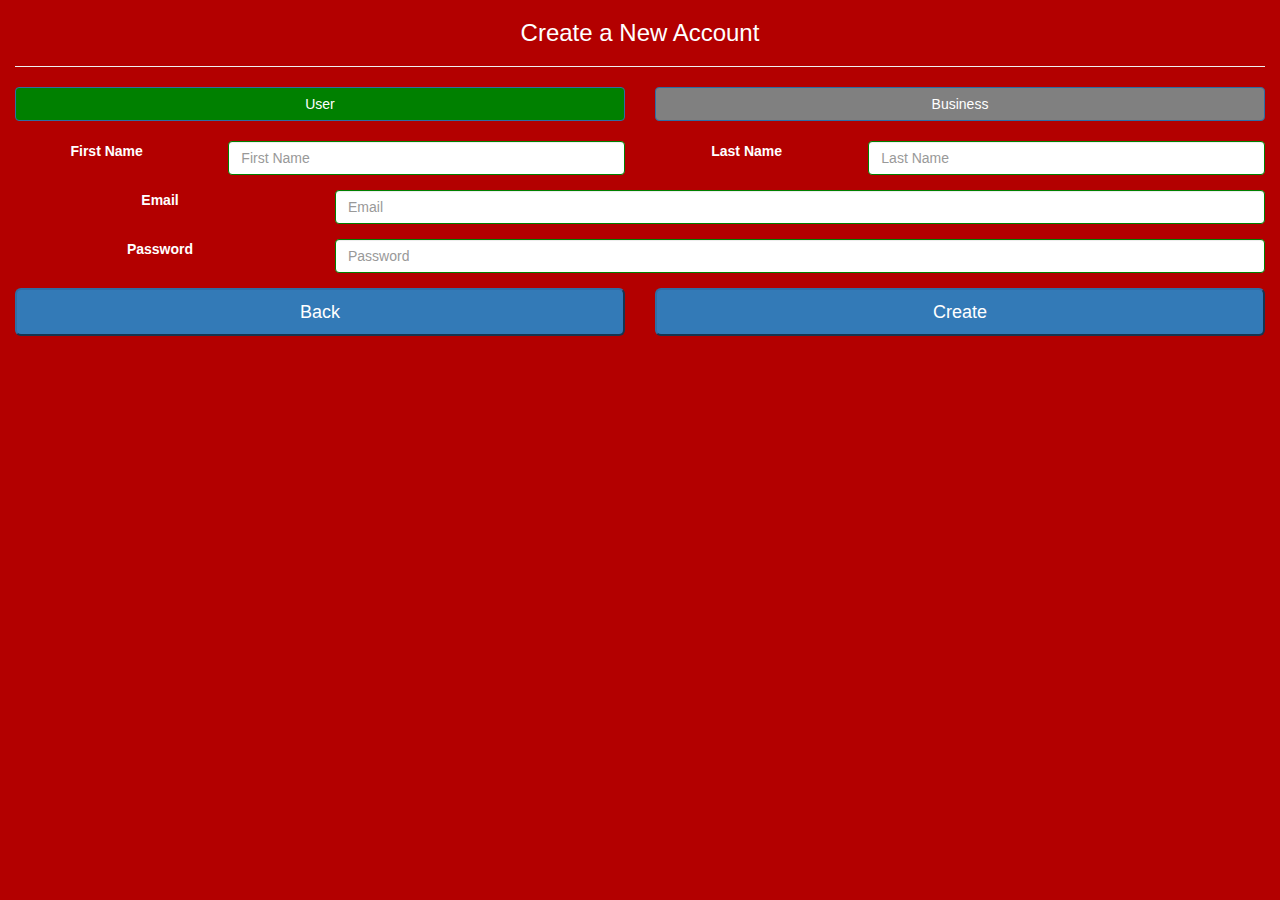
==== www/create_account.html @ bb2be97a "Initial Commit" ====
<!DOCTYPE html>

<html>
    <head>
        <meta charset="utf-8" />
        <meta name="format-detection" content="telephone=no" />
        <meta name="msapplication-tap-highlight" content="no" />
        <!-- WARNING: for iOS 7, remove the width=device-width and height=device-height attributes. See https://issues.apache.org/jira/browse/CB-4323 -->
        <meta name="viewport" content="user-scalable=no, initial-scale=1, maximum-scale=1, minimum-scale=1, width=device-width, height=device-height, target-densitydpi=device-dpi" />
        <link rel="stylesheet" type="text/css" href="css/create_account.css" />
        <link href=' http://fonts.googleapis.com/css?family=Droid+Sans' rel='stylesheet' type='text/css'>
        
        <title>Connect</title>

        <!-- BootStrap Include-->
        <!-- Latest compiled and minified CSS -->
        <link rel="stylesheet" href="http://maxcdn.bootstrapcdn.com/bootstrap/3.3.6/css/bootstrap.min.css">
        <!-- jQuery library -->
        <script src='https://cdnjs.cloudflare.com/ajax/libs/jquery/2.1.1/jquery.min.js'></script>
        <!-- Latest compiled JavaScript -->
        <script src="http://maxcdn.bootstrapcdn.com/bootstrap/3.3.6/js/bootstrap.min.js"></script>


        <!-- Firebase -->
        <script src='https://cdn.firebase.com/js/client/2.1.0/firebase.js'></script>

    </head>
    <body class="login_body">
        <div class="container-fluid login_body">
          <h3>Create a New Account</h3>
          <hr>

          <div class="row">
            <div class="col-xs-6">
                <button type="button" id="button_user" class="btn btn-primary btn-block">User</button>
            </div>
            <div class="col-xs-6">
                <button type="button" id="button_business" class="btn btn-primary btn-block">Business</button>
            </div>
          </div>
          <br>

          <div id="create_account_form">
              <form>
                  <div class="form-group row">
                    <label for="inputFirstName" class="col-xs-2 form-control-label">First Name</label>
                    <div class="col-xs-4">
                      <input type="text" class="form-control" id="inputFirstName" pattern="[a-z|A-Z]*" placeholder="First Name">
                    </div>
                    <label for="inputLastName" class="col-xs-2 form-control-label">Last Name</label>
                    <div class="col-xs-4">
                      <input type="text" class="form-control" id="inputLastName" pattern="[a-z|A-Z]*" placeholder="Last Name">
                    </div>
                  </div>

                  <div class="form-group row">
                    <label for="inputEmail" class="col-xs-3 form-control-label">Email</label>
                    <div class="col-xs-9">
                      <input type="email" class="form-control" id="inputEmail" placeholder="Email">
                    </div>
                  </div>
                  <div class="form-group row">
                    <label for="inputPassword" class="col-xs-3 form-control-label">Password</label>
                    <div class="col-xs-9">
                      <input type="password" class="form-control" id="inputPassword" placeholder="Password">
                    </div>
                  </div>          
              </form>
          </div>

          <div class="button_container">
            <div class="row">
                <div class="col-xs-6">
                    <button type="button" id="button_back" class="btn-block btn-lg btn-primary">Back</button>
                </div>
                <div class="col-xs-6">
                    <button type="submit" id="button_create_account" class="btn-block btn-lg btn-primary">Create</button> 
                </div>
          </div>
        </div>


        <script type="text/javascript" src="cordova.js"></script>
        <script type="text/javascript" src="js/create_account.js"></script>
        <script type="text/javascript">
            app.initialize();
        </script>
    </body>
</html>
---- www/css/create_account.css ----
/*
 * Licensed to the Apache Software Foundation (ASF) under one
 * or more contributor license agreements.  See the NOTICE file
 * distributed with this work for additional information
 * regarding copyright ownership.  The ASF licenses this file
 * to you under the Apache License, Version 2.0 (the
 * "License"); you may not use this file except in compliance
 * with the License.  You may obtain a copy of the License at
 *
 * http://www.apache.org/licenses/LICENSE-2.0
 *
 * Unless required by applicable law or agreed to in writing,
 * software distributed under the License is distributed on an
 * "AS IS" BASIS, WITHOUT WARRANTIES OR CONDITIONS OF ANY
 * KIND, either express or implied.  See the License for the
 * specific language governing permissions and limitations
 * under the License.
 */


* {
    -webkit-tap-highlight-color: rgba(0,0,0,0); /* make transparent link selection, adjust last value opacity 0 to 1.0 */
}



body{
    -webkit-touch-callout: none;                /* prevent callout to copy image, etc when tap to hold */
    -webkit-text-size-adjust: none;             /* prevent webkit from resizing text to fit */
    -webkit-user-select: none;                  /* prevent copy paste, to allow, change 'none' to 'text' */
    background-color:red;
    text-align:center;

    font-family: 'Droid Sans', arial, serif;
    color: white;
    font-size:12px;
    height:100%;
    margin:0px;
    padding:0px;
    width:100%;
}

.login_body{
    color: white;
    background-color:#B30000;
    height: 100%;
    width: 100%;
}

/* Portrait layout (default) */
.app {
    background:url(../img/logo.png) no-repeat center top; /* 170px x 200px */
    position:absolute;             /* position in the center of the screen */
    left:50%;
    top:50%;
    height:50px;                   /* text area height */
    width:225px;                   /* text area width */
    text-align:center;
    padding:180px 0px 0px 0px;     /* image height is 200px (bottom 20px are overlapped with text) */
    margin:-115px 0px 0px -112px;  /* offset vertical: half of image height and text area height */
                                   /* offset horizontal: half of text area width */
}

/* Landscape layout (with min-width) */
@media screen and (min-aspect-ratio: 1/1) and (min-width:400px) {
    .app {
        background-position:left center;
        padding:75px 0px 75px 170px;  /* padding-top + padding-bottom + text area = image height */
        margin:-90px 0px 0px -198px;  /* offset vertical: half of image height */
                                      /* offset horizontal: half of image width and text area width */
    }
}

#button_user{
    background-color: green;
}

#button_business{
    background-color: gray;
}


.btn-block:active{
    background-color: white;
}

.button_container{
    position: relative;
}


#login_button{
    margin-bottom: 10px;
}

.event {
    border-radius:4px;
    -webkit-border-radius:4px;
    color:#FFFFFF;
    font-size:12px;
    margin:0px 30px;
    padding:2px 0px;
}

.event.listening {
    background-color:#333333;
    display:block;
}

.event.received {
    background-color:#4B946A;
    display:none;
}

@keyframes fade {
    from { opacity: 1.0; }
    50% { opacity: 0.4; }
    to { opacity: 1.0; }
}
 
@-webkit-keyframes fade {
    from { opacity: 1.0; }
    50% { opacity: 0.4; }
    to { opacity: 1.0; }
}
 
.blink {
    animation:fade 3000ms infinite;
    -webkit-animation:fade 3000ms infinite;
}

input:invalid {
  border: 4px solid #ff4000;
}

input:valid {
  border: 1px solid green;
}
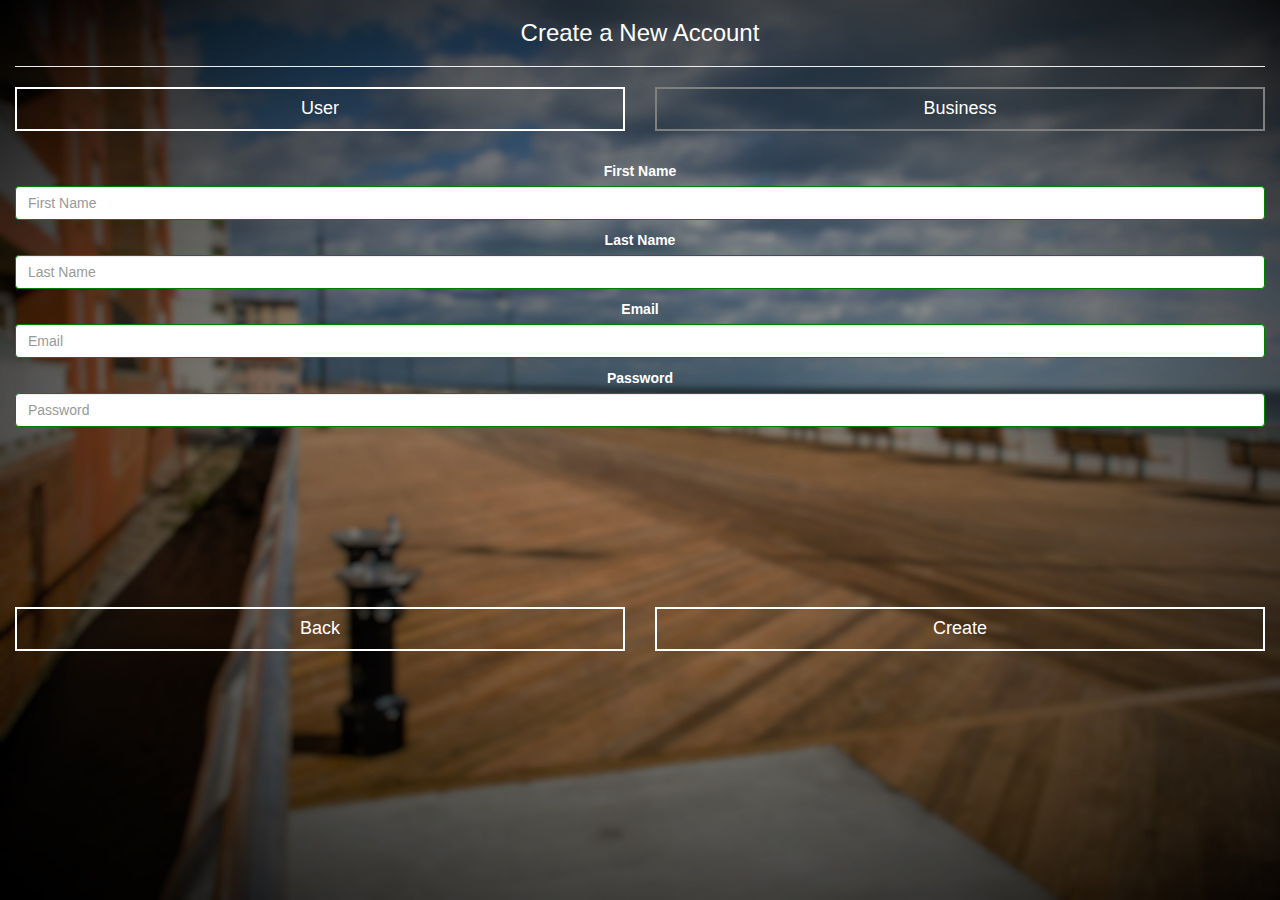
==== commit f0defaa7: "Updated Page Refresh" ====
--- a/www/create_account.html
+++ b/www/create_account.html
@@ -8,8 +8,8 @@
         <!-- WARNING: for iOS 7, remove the width=device-width and height=device-height attributes. See https://issues.apache.org/jira/browse/CB-4323 -->
         <meta name="viewport" content="user-scalable=no, initial-scale=1, maximum-scale=1, minimum-scale=1, width=device-width, height=device-height, target-densitydpi=device-dpi" />
         <link rel="stylesheet" type="text/css" href="css/create_account.css" />
-        <link href=' http://fonts.googleapis.com/css?family=Droid+Sans' rel='stylesheet' type='text/css'>
-        
+        <link href='https://fonts.googleapis.com/css?family=Raleway' rel='stylesheet' type='text/css'>
+
         <title>Connect</title>
 
         <!-- BootStrap Include-->
@@ -25,45 +25,36 @@
         <script src='https://cdn.firebase.com/js/client/2.1.0/firebase.js'></script>
 
     </head>
-    <body class="login_body">
-        <div class="container-fluid login_body">
-          <h3>Create a New Account</h3>
+    <body class="container-fluid">
+        <div>
+          <h3 class="white">Create a New Account</h3>
           <hr>
 
           <div class="row">
             <div class="col-xs-6">
-                <button type="button" id="button_user" class="btn btn-primary btn-block">User</button>
+                <div id="button_user">
+                  <h4 class="white">User</h4>
+                </div>
             </div>
             <div class="col-xs-6">
-                <button type="button" id="button_business" class="btn btn-primary btn-block">Business</button>
+                <div id="button_business">
+                  <h4 class="white">Business</h4>
+                </div>
             </div>
           </div>
           <br>
 
           <div id="create_account_form">
               <form>
-                  <div class="form-group row">
-                    <label for="inputFirstName" class="col-xs-2 form-control-label">First Name</label>
-                    <div class="col-xs-4">
-                      <input type="text" class="form-control" id="inputFirstName" pattern="[a-z|A-Z]*" placeholder="First Name">
-                    </div>
-                    <label for="inputLastName" class="col-xs-2 form-control-label">Last Name</label>
-                    <div class="col-xs-4">
-                      <input type="text" class="form-control" id="inputLastName" pattern="[a-z|A-Z]*" placeholder="Last Name">
-                    </div>
-                  </div>
-
-                  <div class="form-group row">
-                    <label for="inputEmail" class="col-xs-3 form-control-label">Email</label>
-                    <div class="col-xs-9">
-                      <input type="email" class="form-control" id="inputEmail" placeholder="Email">
-                    </div>
-                  </div>
-                  <div class="form-group row">
-                    <label for="inputPassword" class="col-xs-3 form-control-label">Password</label>
-                    <div class="col-xs-9">
-                      <input type="password" class="form-control" id="inputPassword" placeholder="Password">
-                    </div>
+                  <div class="form-group white">
+                    <label for="inputFirstName" class="form-control-label">First Name</label>
+                    <input type="text" class="form-control" id="inputFirstName" pattern="[a-z|A-Z]*" placeholder="First Name">
+                    <label for="inputLastName" class="form-control-label">Last Name</label>
+                    <input type="text" class="form-control" id="inputLastName" pattern="[a-z|A-Z]*" placeholder="Last Name">
+                    <label for="inputEmail" class="form-control-label">Email</label>
+                    <input type="email" class="form-control" id="inputEmail" placeholder="Email">
+                    <label for="inputPassword" class="form-control-label">Password</label>
+                    <input type="password" class="form-control" id="inputPassword" placeholder="Password">
                   </div>          
               </form>
           </div>
@@ -71,19 +62,23 @@
           <div class="button_container">
             <div class="row">
                 <div class="col-xs-6">
-                    <button type="button" id="button_back" class="btn-block btn-lg btn-primary">Back</button>
+                    <div id="button_back" class="white">
+                      <h4>Back</h4>
+                    </div>
                 </div>
                 <div class="col-xs-6">
-                    <button type="submit" id="button_create_account" class="btn-block btn-lg btn-primary">Create</button> 
+                    <div id="button_create_account" class="white">
+                      <h4>Create</h4>
+                    </div> 
                 </div>
           </div>
         </div>
+      </div>
 
-
-        <script type="text/javascript" src="cordova.js"></script>
-        <script type="text/javascript" src="js/create_account.js"></script>
-        <script type="text/javascript">
-            app.initialize();
-        </script>
-    </body>
+      <script type="text/javascript" src="cordova.js"></script>
+      <script type="text/javascript" src="js/create_account.js"></script>
+      <script type="text/javascript">
+          app.initialize();
+      </script>
+  </body>
 </html>
--- a/www/css/create_account.css
+++ b/www/css/create_account.css
@@ -22,29 +22,28 @@
     -webkit-tap-highlight-color: rgba(0,0,0,0); /* make transparent link selection, adjust last value opacity 0 to 1.0 */
 }
 
-
+.container-fluid{
+    background-color: rgba(0, 0, 0, .9);
+    background-image: url(../img/login_background.jpg);
+}
 
 body{
     -webkit-touch-callout: none;                /* prevent callout to copy image, etc when tap to hold */
     -webkit-text-size-adjust: none;             /* prevent webkit from resizing text to fit */
     -webkit-user-select: none;                  /* prevent copy paste, to allow, change 'none' to 'text' */
-    background-color:red;
+    
+    background-repeat: repeat-x;
+    background-size: auto 100vh;
+    font-family: 'Raleway', sans-serif;
+
     text-align:center;
 
-    font-family: 'Droid Sans', arial, serif;
     color: white;
-    font-size:12px;
+    font-size:16px;
     height:100%;
     margin:0px;
     padding:0px;
     width:100%;
-}
-
-.login_body{
-    color: white;
-    background-color:#B30000;
-    height: 100%;
-    width: 100%;
 }
 
 /* Portrait layout (default) */
@@ -72,13 +71,24 @@
 }
 
 #button_user{
-    background-color: green;
+    border: 2px solid white;
 }
 
 #button_business{
-    background-color: gray;
+    border: 2px solid gray;
 }
 
+#button_back{
+    border: 2px solid white;
+}
+
+#button_create_account{
+    border: 2px solid white;
+}
+
+.white{
+    color:white;
+}
 
 .btn-block:active{
     background-color: white;
@@ -86,11 +96,16 @@
 
 .button_container{
     position: relative;
+    margin-top: 20vh;
 }
 
 
 #login_button{
     margin-bottom: 10px;
+}
+
+label{
+    margin-top: 10px;
 }
 
 .event {
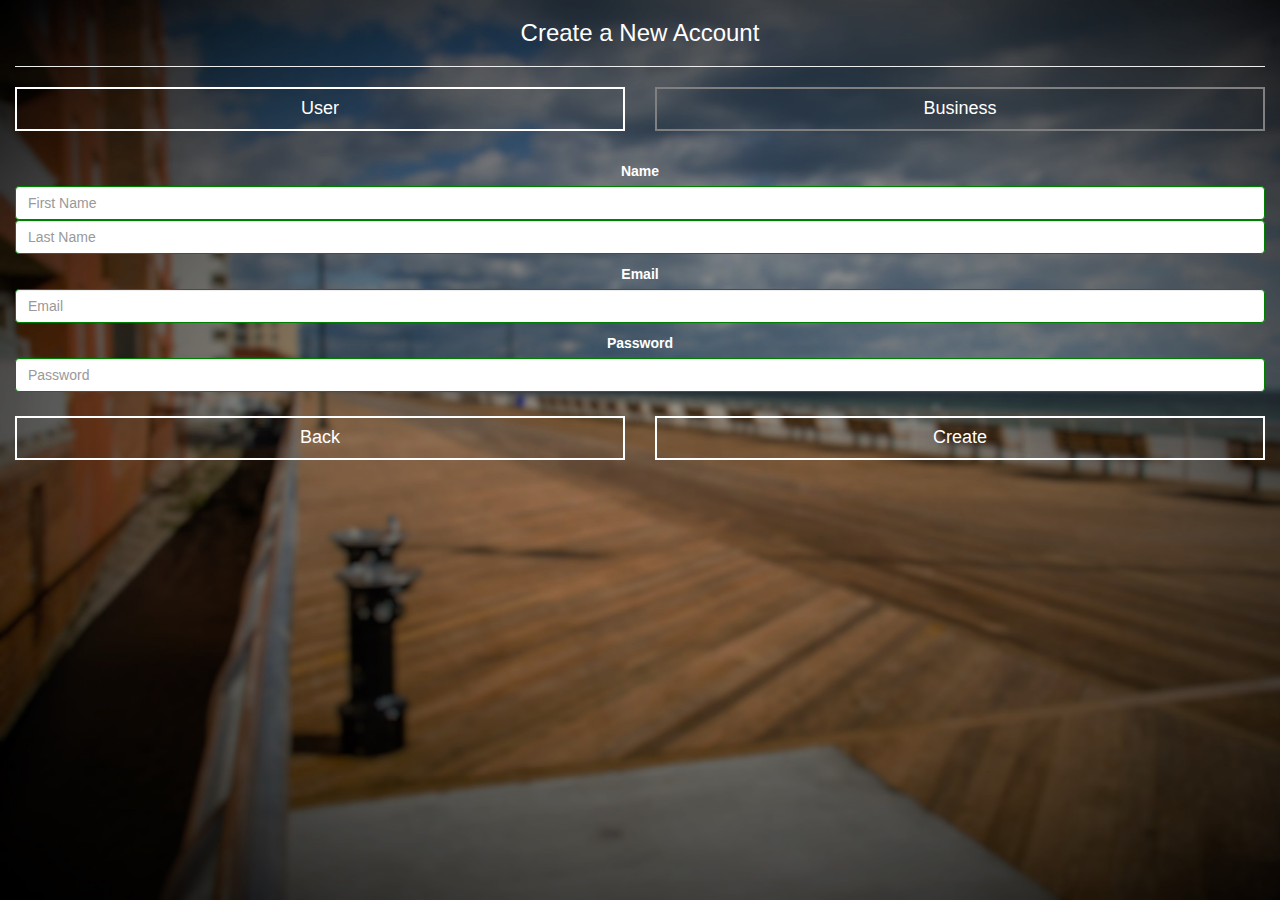
==== commit 51c184b0: "Updated Business Account" ====
--- a/www/create_account.html
+++ b/www/create_account.html
@@ -47,9 +47,8 @@
           <div id="create_account_form">
               <form>
                   <div class="form-group white">
-                    <label for="inputFirstName" class="form-control-label">First Name</label>
+                    <label for="inputFirstName" class="form-control-label">Name</label>
                     <input type="text" class="form-control" id="inputFirstName" pattern="[a-z|A-Z]*" placeholder="First Name">
-                    <label for="inputLastName" class="form-control-label">Last Name</label>
                     <input type="text" class="form-control" id="inputLastName" pattern="[a-z|A-Z]*" placeholder="Last Name">
                     <label for="inputEmail" class="form-control-label">Email</label>
                     <input type="email" class="form-control" id="inputEmail" placeholder="Email">
@@ -57,6 +56,25 @@
                     <input type="password" class="form-control" id="inputPassword" placeholder="Password">
                   </div>          
               </form>
+
+              <!-- <form>
+                <div class="form-group white">
+                  <label for="inputName" class="form-control-label">Business Information</label>
+                  <input type="text" class="form-control" id="inputName" placeholder="Business Name">
+                  <input type="text" class="form-control" id="inputYelpID" placeholder="Yelp Business Name">
+
+                  <label for="inputAddress" class="form-control-label">Address</label>
+                  <input type="text" class="form-control" id="inputAddress" placeholder="Business Address">
+                  <input type="text" class="form-control" id="inputCity" pattern="[a-z|A-Z| ]*" placeholder="City">
+                  <input type="text" class="form-control" id="inputState" pattern="[a-z|A-Z| ]*" placeholder="State">
+                  <input type="text" class="form-control" id="inputZip" pattern="[0-9]{5}" placeholder="Zip">
+
+                  <label for="inputEmail" class="form-control-label">Email</label>
+                  <input type="email" class="form-control" id="inputEmail"  placeholder="Email">
+                  <label for="inputPassword" class="form-control-label">Password</label>
+                  <input type="password" class="form-control" id="inputPassword" placeholder="Password">
+                </div>
+              </form> -->
           </div>
 
           <div class="button_container">
--- a/www/css/create_account.css
+++ b/www/css/create_account.css
@@ -96,7 +96,7 @@
 
 .button_container{
     position: relative;
-    margin-top: 20vh;
+    top: 1vh;
 }
 
 
